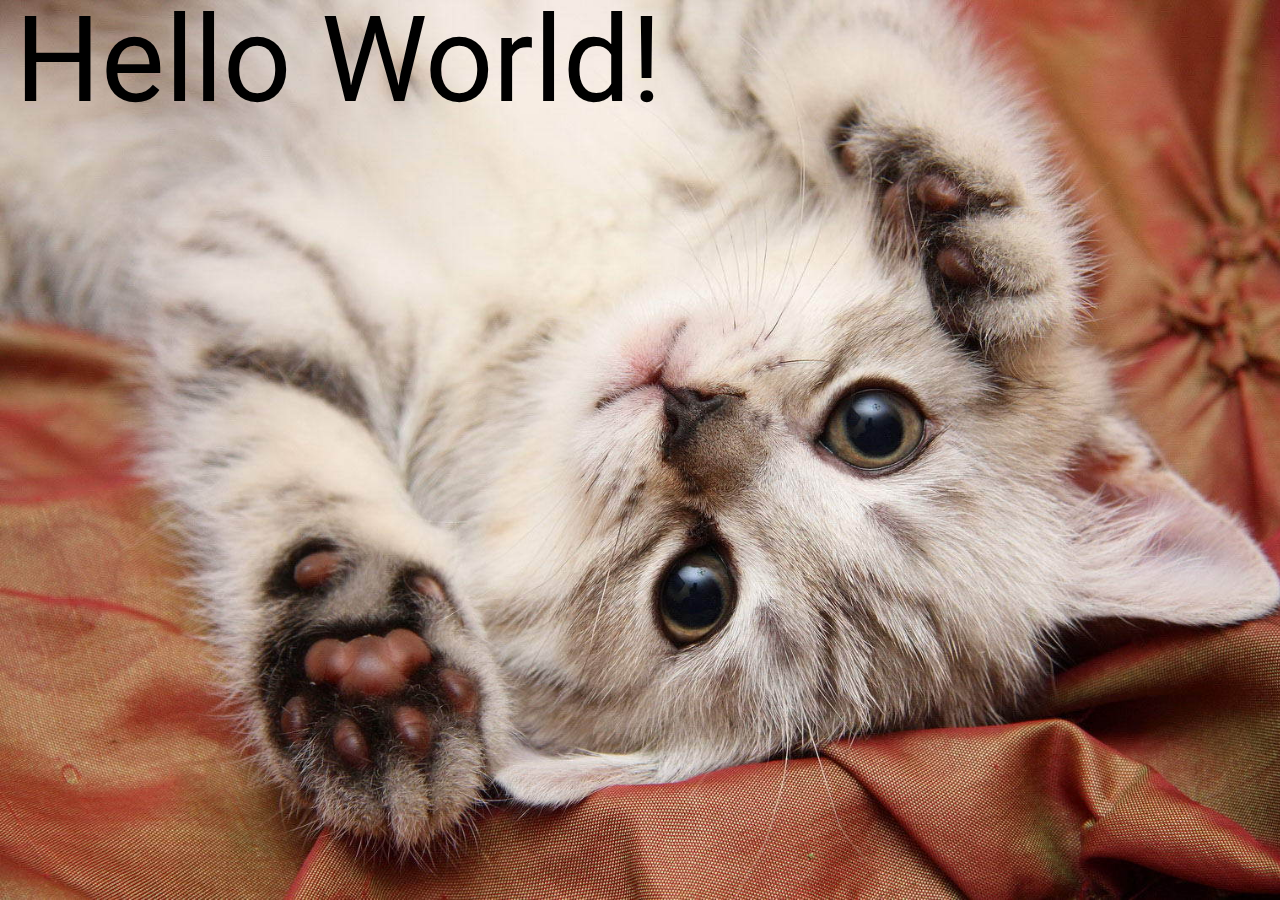
==== src/index.html @ 0e37ad19 "deleted:    img/icon.ico 	renamed:    css/reset.css -> src/css/reset.css 	renamed:    css/style.min." ====
<!-- Объявления типа документа HTML5 -->
<!DOCTYPE html>
<!-- Установка русского языка -->
<html lang="ru">


<head>
	<!-- Определяет кодировку символов в UTF-8 -->
	<meta charset="UTF-8">

	<!-- Адаптивный веб-дизайна -->
	<meta name="viewport" content="width=device-width, initial-scale=1.0">

	<!-- НЕ адаптивного веб-дизайна -->
	<!--* <meta name="viewport" content="width=device-width, initial-scale=1.0, maximum-scale=1.0, user-scalable=no">> -->

	<!-- Заголовок документа на вкладке браузера -->
	<title>Pattern</title>

	<!-- Иконки документа - Favicon https://favicon.io https://realfavicongenerator.net -->
	<link rel="apple-touch-icon" sizes="180x180" href="./icons/apple-touch-icon.png">
	<link rel="icon" type="image/png" sizes="32x32" href="./icons/favicon-32x32.png">
	<link rel="icon" type="image/png" sizes="16x16" href="./icons/favicon-16x16.png">
	<link rel="manifest" href="./icons/site.webmanifest">
	<link rel="mask-icon" href="./icons/safari-pinned-tab.svg" color="#5bbad5">
	<meta name="msapplication-TileColor" content="#2b5797">
	<meta name="theme-color" content="#ffffff">

	<!-- SEO -->
	<!-- Описание страницы -->
	<meta name="description" content="Test web page">
	<!-- Ключевые слова  -->
	<meta name="keywords" content="html, css, sass, scss, webdev">
	<!-- Имя автора -->
	<meta name="author" content="igroman4ik">

	<!-- Использовать последнюю версию IE -->
	<meta http-equiv="X-UA-Compatible" content="IE=edge">

	<!-- Google fonts -->
	<link rel="preconnect" href="https://fonts.googleapis.com">
	<link rel="preconnect" href="https://fonts.gstatic.com" crossorigin>
	<link href="https://fonts.googleapis.com/css2?family=Roboto:wght@100;300;400;500;700;900&display=swap"
		rel="stylesheet">

	<!-- Local styles fonts -->
	<link rel="stylesheet" href="#">

	<!-- For external styles -->
	<link rel="stylesheet" href="./css/reset.css">
	<link rel="stylesheet" href="./css/style.min.css">



</head>


<body>

	<!--  Header  -->
	<header class="header">
		<div class="container">
			<h1>Hello World!</h1>
		</div>
	</header>

	<!--  Main  -->
	<main class="main">
		<section class="#">
			<div class="container">

			</div>
		</section>
	</main>

	<!--  Footer  -->
	<footer class="footer">
		<div class="container">

		</div>
	</footer>


	<!-- External scripts files -->
	<script src="./js/main.js"></script>

</body>


</html>


<!--  The coolest animations:

		https://michalsnik.github.io/aos/
		https://cdnjs.com/libraries/aos
		
	<link rel="stylesheet" href="https://cdnjs.cloudflare.com/ajax/libs/aos/2.3.4/aos.css"
		integrity="sha512-1cK78a1o+ht2JcaW6g8OXYwqpev9+6GqOkz9xmBN9iUUhIndKtxwILGWYOSibOKjLsEdjyjZvYDq/cZwNeak0w=="
		crossorigin="anonymous" referrerpolicy="no-referrer" />


	<script src="https://cdnjs.cloudflare.com/ajax/libs/aos/2.3.4/aos.js"
		integrity="sha512-A7AYk1fGKX6S2SsHywmPkrnzTZHrgiVT7GcQkLGDe2ev0aWb8zejytzS8wjo7PGEXKqJOrjQ4oORtnimIRZBtw=="
		crossorigin="anonymous" referrerpolicy="no-referrer"></script>
	<script>
		AOS.init({
			once: true
		});
	</script>  -->
---- src/css/style.min.css ----
.main{background-color:#000}.btn-reset{border:none;background:rgba(0,0,0,0)}.hide{display:none}.flex{display:flex}body{font-family:"Roboto",sans-serif;font-size:60px;color:#000;background-image:url(../img/bg.jpeg);background-repeat:no-repeat;background-size:cover}.container{max-width:1440px;margin:0 auto;padding:0 15px}/*# sourceMappingURL=style.min.css.map */
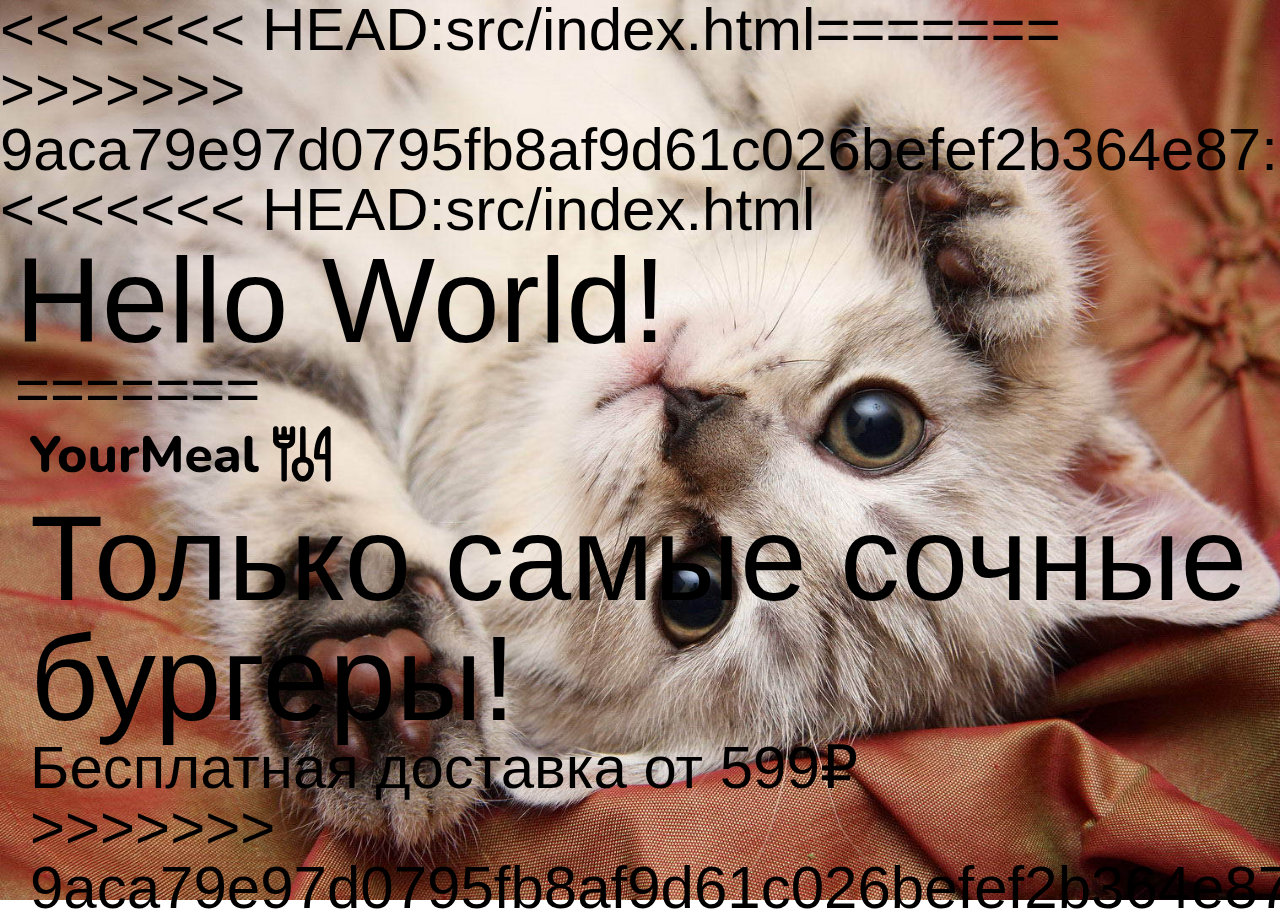
==== commit 4a209086: "Merge branch 'main' of https://github.com/Igroman4ik228/Pattern" ====
--- a/src/index.html
+++ b/src/index.html
@@ -37,18 +37,25 @@
 	<!-- Использовать последнюю версию IE -->
 	<meta http-equiv="X-UA-Compatible" content="IE=edge">
 
-	<!-- Google fonts -->
-	<link rel="preconnect" href="https://fonts.googleapis.com">
-	<link rel="preconnect" href="https://fonts.gstatic.com" crossorigin>
-	<link href="https://fonts.googleapis.com/css2?family=Roboto:wght@100;300;400;500;700;900&display=swap"
-		rel="stylesheet">
+	<<<<<<< HEAD:src/index.html=======<!-- For external styles -->
+		<link rel="stylesheet" href="./css/reset.css">
+		<link rel="stylesheet" href="./css/style.min.css">
 
-	<!-- Local styles fonts -->
-	<link rel="stylesheet" href="#">
+		<!-- Local styles fonts -->
+		<link rel="stylesheet" href="#">
 
-	<!-- For external styles -->
-	<link rel="stylesheet" href="./css/reset.css">
-	<link rel="stylesheet" href="./css/style.min.css">
+		>>>>>>> 9aca79e97d0795fb8af9d61c026befef2b364e87:index.html
+		<!-- Google fonts -->
+		<link rel="preconnect" href="https://fonts.googleapis.com">
+		<link rel="preconnect" href="https://fonts.gstatic.com" crossorigin>
+		<link href="https://fonts.googleapis.com/css2?family=Nunito:wght@400;600;800&display=swap" rel="stylesheet">
+
+		<!-- Local styles fonts -->
+		<link rel="stylesheet" href="#">
+
+		<!-- For external styles -->
+		<link rel="stylesheet" href="./css/reset.css">
+		<link rel="stylesheet" href="./css/style.min.css">
 
 
 
@@ -59,9 +66,48 @@
 
 	<!--  Header  -->
 	<header class="header">
-		<div class="container">
+		<<<<<<< HEAD:src/index.html <div class="container">
 			<h1>Hello World!</h1>
-		</div>
+			=======
+			<div class="container header__container">
+				<svg class="header__Logo" width="305" height="68" viewBox="0 0 305 68" fill="currentColor" role="img"
+					aria-label="Логотип" xmlns="http://www.w3.org/2000/svg">
+					<path
+						d="M15.2013 52.1585C13.8925 52.1585 12.8938 51.8059 12.2049 51.1007C11.5161 50.3955 11.1717 49.3881 11.1717 48.0785V33.4711L12.8249 37.9541L0.632849 21.08C0.150678 20.3748 -0.0559663 19.6192 0.0129153 18.8133C0.0817968 17.9738 0.426205 17.2518 1.04614 16.6474C1.66607 16.0429 2.54431 15.7407 3.68086 15.7407C4.50744 15.7407 5.24791 15.9422 5.90229 16.3452C6.5911 16.7481 7.24548 17.3862 7.86541 18.2592L16.1312 29.8948H14.478L22.7438 18.2592C23.3982 17.3526 24.0354 16.7146 24.6553 16.3452C25.3097 15.9422 26.0674 15.7407 26.9284 15.7407C28.0305 15.7407 28.8915 16.0262 29.5114 16.597C30.1314 17.1343 30.4586 17.8227 30.493 18.6622C30.5274 19.4681 30.2347 20.3076 29.6148 21.1807L17.5777 37.9541L19.1792 33.4711V48.0785C19.1792 50.7985 17.8532 52.1585 15.2013 52.1585Z" />
+					<path
+						d="M42.2665 52.2592C39.5457 52.2592 37.1693 51.7388 35.1373 50.6978C33.1397 49.6568 31.5899 48.1625 30.4877 46.2148C29.3856 44.2671 28.8346 41.9669 28.8346 39.3141C28.8346 37.3328 29.1446 35.5531 29.7645 33.9748C30.3844 32.3965 31.2799 31.0533 32.4509 29.9452C33.6563 28.8034 35.0856 27.9471 36.7388 27.3763C38.3919 26.7718 40.2345 26.4696 42.2665 26.4696C44.9873 26.4696 47.3465 26.9901 49.3441 28.0311C51.3761 29.0721 52.9431 30.5496 54.0452 32.4637C55.1818 34.3778 55.7501 36.6612 55.7501 39.3141C55.7501 41.3289 55.4229 43.1254 54.7685 44.7037C54.1486 46.282 53.2531 47.642 52.0821 48.7837C50.9111 49.9254 49.4818 50.7985 47.7942 51.403C46.1411 51.9738 44.2985 52.2592 42.2665 52.2592ZM42.2665 46.5674C43.403 46.5674 44.3846 46.2987 45.2112 45.7615C46.0378 45.2242 46.6921 44.435 47.1743 43.3941C47.6565 42.3195 47.8976 40.9595 47.8976 39.3141C47.8976 36.8627 47.3809 35.0662 46.3477 33.9244C45.3145 32.7491 43.9541 32.1615 42.2665 32.1615C41.1644 32.1615 40.1828 32.4133 39.3218 32.917C38.4952 33.4207 37.8409 34.2099 37.3587 35.2844C36.911 36.3254 36.6871 37.6686 36.6871 39.3141C36.6871 41.7654 37.2037 43.5955 38.2369 44.8044C39.2701 45.9797 40.6133 46.5674 42.2665 46.5674Z" />
+					<path
+						d="M69.8467 52.2592C67.7114 52.2592 65.9377 51.8731 64.5256 51.1007C63.1135 50.3284 62.0631 49.1699 61.3743 47.6252C60.7199 46.0469 60.3927 44.0992 60.3927 41.7822V30.3985C60.3927 29.1225 60.7199 28.1654 61.3743 27.5274C62.0631 26.8894 63.0274 26.5704 64.2673 26.5704C65.5072 26.5704 66.4715 26.8894 67.1603 27.5274C67.8491 28.1654 68.1935 29.1225 68.1935 30.3985V41.9837C68.1935 43.4612 68.5035 44.5694 69.1234 45.3081C69.7434 46.0133 70.7249 46.3659 72.0681 46.3659C73.5491 46.3659 74.7545 45.8622 75.6844 44.8548C76.6487 43.8138 77.1309 42.4538 77.1309 40.7748V30.3985C77.1309 29.1225 77.4581 28.1654 78.1125 27.5274C78.8013 26.8894 79.7656 26.5704 81.0055 26.5704C82.2798 26.5704 83.2441 26.8894 83.8985 27.5274C84.5873 28.1654 84.9317 29.1225 84.9317 30.3985V48.28C84.9317 50.8657 83.6747 52.1585 81.1605 52.1585C79.9206 52.1585 78.9735 51.8227 78.3191 51.1511C77.6647 50.4795 77.3376 49.5225 77.3376 48.28V44.9052L78.1125 46.8696C77.3548 48.5822 76.2699 49.9086 74.8578 50.8489C73.4457 51.7891 71.7754 52.2592 69.8467 52.2592Z" />
+					<path
+						d="M94.9976 52.1585C93.6889 52.1585 92.6901 51.8227 92.0013 51.1511C91.3124 50.4795 90.968 49.5225 90.968 48.28V30.3985C90.968 29.156 91.2952 28.2158 91.9496 27.5778C92.6384 26.9062 93.5855 26.5704 94.791 26.5704C96.0308 26.5704 96.9779 26.9062 97.6323 27.5778C98.2867 28.2158 98.6139 29.156 98.6139 30.3985V33.0178H98.0973C98.5106 31.0029 99.4232 29.4415 100.835 28.3333C102.247 27.2252 104.073 26.6039 106.311 26.4696C107.172 26.4025 107.827 26.6207 108.275 27.1244C108.757 27.5946 109.015 28.3837 109.049 29.4918C109.118 30.5328 108.894 31.3555 108.378 31.96C107.896 32.5644 107.069 32.9338 105.898 33.0681L104.71 33.1689C102.747 33.3368 101.283 33.8908 100.319 34.8311C99.3888 35.7713 98.9239 37.1313 98.9239 38.9111V48.28C98.9239 49.5225 98.5794 50.4795 97.8906 51.1511C97.2363 51.8227 96.2719 52.1585 94.9976 52.1585Z" />
+					<path
+						d="M116.649 52.1585C115.478 52.1585 114.583 51.8395 113.963 51.2015C113.343 50.5634 113.033 49.6736 113.033 48.5318V19.3674C113.033 18.2257 113.36 17.3358 114.015 16.6978C114.703 16.0597 115.633 15.7407 116.804 15.7407C117.837 15.7407 118.647 15.9422 119.232 16.3452C119.852 16.7146 120.421 17.3694 120.937 18.3096L132.871 39.5659H131.114L143.048 18.3096C143.565 17.3694 144.116 16.7146 144.701 16.3452C145.321 15.9422 146.131 15.7407 147.129 15.7407C148.3 15.7407 149.196 16.0597 149.816 16.6978C150.47 17.3358 150.797 18.2257 150.797 19.3674V48.5318C150.797 49.6736 150.487 50.5634 149.867 51.2015C149.247 51.8395 148.352 52.1585 147.181 52.1585C146.01 52.1585 145.097 51.8395 144.443 51.2015C143.823 50.5634 143.513 49.6736 143.513 48.5318V28.1318H144.65L135.041 44.9052C134.627 45.5432 134.18 46.0301 133.697 46.3659C133.25 46.6681 132.647 46.8192 131.889 46.8192C131.132 46.8192 130.512 46.6513 130.03 46.3155C129.547 45.9797 129.117 45.5096 128.738 44.9052L119.026 28.0815H120.266V48.5318C120.266 49.6736 119.956 50.5634 119.336 51.2015C118.75 51.8395 117.855 52.1585 116.649 52.1585Z" />
+					<path
+						d="M170.686 52.2592C167.689 52.2592 165.106 51.7388 162.936 50.6978C160.801 49.6232 159.148 48.1289 157.977 46.2148C156.84 44.2671 156.272 41.9837 156.272 39.3644C156.272 36.8123 156.823 34.5792 157.925 32.6652C159.027 30.7175 160.56 29.2064 162.523 28.1318C164.521 27.0237 166.777 26.4696 169.291 26.4696C171.116 26.4696 172.769 26.7718 174.25 27.3763C175.731 27.9471 177.006 28.7867 178.073 29.8948C179.141 30.9694 179.95 32.2958 180.501 33.8741C181.052 35.4187 181.328 37.1481 181.328 39.0622C181.328 39.7002 181.121 40.1871 180.708 40.5229C180.295 40.8252 179.692 40.9763 178.9 40.9763H162.678V37.0474H175.697L174.87 37.7526C174.87 36.3758 174.664 35.2341 174.25 34.3274C173.837 33.3871 173.234 32.682 172.442 32.2118C171.684 31.7417 170.737 31.5066 169.601 31.5066C168.326 31.5066 167.242 31.7921 166.346 32.3629C165.451 32.9338 164.762 33.7565 164.28 34.8311C163.797 35.9057 163.556 37.1985 163.556 38.7096V39.1126C163.556 41.6647 164.159 43.5452 165.365 44.7541C166.604 45.9629 168.43 46.5674 170.841 46.5674C171.667 46.5674 172.614 46.4666 173.682 46.2652C174.75 46.0637 175.748 45.7447 176.678 45.3081C177.47 44.9387 178.176 44.8212 178.796 44.9555C179.416 45.0563 179.899 45.3249 180.243 45.7615C180.587 46.198 180.777 46.7017 180.811 47.2726C180.88 47.8434 180.76 48.4143 180.45 48.9852C180.14 49.5225 179.623 49.9758 178.9 50.3452C177.729 50.9832 176.403 51.4533 174.922 51.7555C173.475 52.0913 172.063 52.2592 170.686 52.2592Z" />
+					<path
+						d="M194.441 52.2592C192.581 52.2592 190.911 51.9067 189.43 51.2015C187.949 50.4963 186.795 49.5392 185.968 48.3304C185.142 47.1215 184.729 45.7615 184.729 44.2504C184.729 42.437 185.211 41.0099 186.175 39.9689C187.139 38.8943 188.706 38.1387 190.876 37.7022C193.046 37.2321 195.922 36.997 199.504 36.997H202.242V40.9259H199.555C197.799 40.9259 196.37 41.0266 195.267 41.2281C194.2 41.396 193.425 41.6983 192.943 42.1348C192.495 42.5713 192.271 43.1758 192.271 43.9481C192.271 44.8884 192.598 45.6607 193.253 46.2652C193.941 46.8696 194.923 47.1718 196.197 47.1718C197.196 47.1718 198.074 46.9536 198.832 46.517C199.624 46.0469 200.244 45.4257 200.692 44.6533C201.14 43.8474 201.363 42.9407 201.363 41.9333V36.1407C201.363 34.6632 201.019 33.6222 200.33 33.0178C199.641 32.3797 198.47 32.0607 196.817 32.0607C195.887 32.0607 194.871 32.1783 193.769 32.4133C192.702 32.6148 191.513 32.9674 190.205 33.4711C189.447 33.8069 188.775 33.8908 188.19 33.7229C187.604 33.5215 187.157 33.1857 186.847 32.7155C186.537 32.2118 186.382 31.6746 186.382 31.1037C186.382 30.4992 186.554 29.9284 186.898 29.3911C187.243 28.8202 187.811 28.4005 188.603 28.1318C190.222 27.4938 191.737 27.0573 193.149 26.8222C194.596 26.5871 195.922 26.4696 197.127 26.4696C199.779 26.4696 201.949 26.8558 203.637 27.6281C205.359 28.3669 206.65 29.5254 207.511 31.1037C208.372 32.6484 208.803 34.6464 208.803 37.0978V48.28C208.803 49.5225 208.493 50.4795 207.873 51.1511C207.253 51.8227 206.357 52.1585 205.186 52.1585C204.015 52.1585 203.103 51.8227 202.448 51.1511C201.828 50.4795 201.518 49.5225 201.518 48.28V46.4163L201.88 46.7185C201.673 47.8602 201.226 48.8508 200.537 49.6904C199.883 50.4963 199.039 51.1343 198.005 51.6044C196.972 52.041 195.784 52.2592 194.441 52.2592Z" />
+					<path
+						d="M223.766 52.2592C220.701 52.2592 218.41 51.4365 216.895 49.7911C215.38 48.1121 214.622 45.6271 214.622 42.3363V19.6192C214.622 18.3432 214.949 17.3862 215.603 16.7481C216.292 16.0765 217.274 15.7407 218.548 15.7407C219.788 15.7407 220.735 16.0765 221.389 16.7481C222.078 17.3862 222.423 18.3432 222.423 19.6192V42.0341C222.423 43.4108 222.715 44.435 223.301 45.1066C223.921 45.7447 224.73 46.0637 225.729 46.0637C226.005 46.0637 226.263 46.0469 226.504 46.0133C226.745 45.9797 227.003 45.9629 227.279 45.9629C227.83 45.8958 228.209 46.0637 228.415 46.4667C228.656 46.836 228.777 47.5916 228.777 48.7333C228.777 49.7407 228.57 50.5131 228.157 51.0504C227.744 51.5541 227.107 51.8899 226.246 52.0578C225.901 52.0913 225.505 52.1249 225.057 52.1585C224.61 52.2257 224.179 52.2592 223.766 52.2592Z" />
+					<path d="M290.121 15.326L295.697 15.1498V34.8809H288.971L290.121 15.326Z" fill="transparent" />
+					<ellipse cx="272.952" cy="49.3269" rx="6.63755" ry="8.4562" fill="transparent" />
+					<path
+						d="M260.774 21.7562C260.774 26.4264 257.537 25.6319 253.871 25.6319C250.205 25.6319 247.765 24.3987 247.765 22.7251C247.765 18.0549 250.471 17.44 254.137 17.44C257.803 17.44 260.774 17.0859 260.774 21.7562Z"
+						fill="transparent" />
+					<path
+						d="M244.467 6.58261C244.14 6.7647 243.709 7.15489 243.487 7.45403L243.095 8.01331V14.9847V21.9691L243.434 22.8406C244.663 25.9751 247.303 28.0561 250.478 28.3813L251.327 28.4723L251.393 44.21L251.458 59.9477L251.746 60.416C251.915 60.6761 252.294 61.0533 252.595 61.2614C253.078 61.5995 253.248 61.6385 254.137 61.6385C255.012 61.6385 255.195 61.5995 255.653 61.2874C255.927 61.0923 256.306 60.7151 256.489 60.442L256.816 59.9607L256.881 44.223L256.946 28.4723L257.796 28.3813C261.05 28.0561 263.898 25.728 264.892 22.6195C265.179 21.722 265.179 21.5789 265.179 14.8677V8.02631L264.826 7.51907C264.251 6.71267 263.65 6.3745 262.644 6.32248C261.572 6.27045 260.801 6.62163 260.213 7.45403L259.821 8.01331L259.756 11.2779L259.691 14.5555H258.319H256.946L256.881 11.2909C256.816 8.07834 256.816 8.02631 256.489 7.55808C255.94 6.73868 255.274 6.3745 254.281 6.32248C253.209 6.27045 252.438 6.62163 251.85 7.45403L251.458 8.01331L251.393 11.2779L251.327 14.5555H249.955H248.583L248.518 11.2909L248.452 8.02631L248.1 7.51907C247.525 6.71267 246.924 6.3745 245.917 6.32248C245.199 6.28346 244.95 6.33549 244.467 6.58261ZM259.625 20.4734C259.625 21.2668 258.985 22.1382 258.057 22.6325C257.639 22.8536 257.273 22.8796 254.137 22.8796C250.844 22.8796 250.648 22.8666 250.151 22.5934C249.263 22.1252 248.648 21.2538 248.648 20.4734V20.0832H254.137H259.625V20.4734Z" />
+					<path
+						d="M271.556 6.58261C271.23 6.7647 270.798 7.15489 270.576 7.45403L270.184 8.01331L270.119 22.5154L270.054 37.0175L268.956 37.3427C266.212 38.123 264.16 39.7618 263.01 42.064C262.004 44.106 261.834 44.9514 261.834 47.9168C261.834 50.0889 261.873 50.6092 262.108 51.5586C263.389 56.5921 266.225 60.0258 270.184 61.3394C270.955 61.5865 271.373 61.6385 272.863 61.6385C274.353 61.6385 274.771 61.5865 275.542 61.3394C279.501 60.0258 282.337 56.5921 283.618 51.5586C283.853 50.6092 283.892 50.0889 283.892 47.9168C283.892 45.7318 283.853 45.2375 283.605 44.3401C282.625 40.7373 280.286 38.3442 276.77 37.3427L275.673 37.0175L275.607 22.5284L275.542 8.02631L275.189 7.51907C274.614 6.71267 274.013 6.37451 273.007 6.32248C272.288 6.28346 272.04 6.33549 271.556 6.58261ZM275.437 42.7143C276.901 43.2085 277.855 44.3401 278.221 45.9789C278.469 47.1104 278.325 49.9458 277.959 51.1034C277.28 53.2364 275.986 55.0313 274.588 55.7337C273.712 56.1759 272.027 56.1889 271.164 55.7467C269.675 54.9793 268.472 53.3145 267.741 51.0384C267.479 50.1799 267.44 49.8028 267.44 47.9168C267.44 45.8228 267.453 45.7578 267.819 44.9514C268.472 43.5467 269.805 42.6363 271.556 42.4021C271.556 42.4021 274.627 42.4542 275.437 42.7143Z" />
+					<path
+						d="M296.751 6.53058C295.079 7.40201 292.491 9.76917 290.897 11.8632C286.925 17.1308 284.612 24.5704 284.076 33.87C283.88 37.2776 283.971 37.7849 284.873 38.6823C285.749 39.5537 285.984 39.5928 290.949 39.5928H295.21V49.6467V59.7136L295.51 60.2599C295.667 60.572 296.059 61.0012 296.373 61.2354C296.882 61.5995 297.013 61.6385 297.941 61.6385C298.829 61.6385 299.012 61.5995 299.47 61.2874C299.744 61.0923 300.123 60.7151 300.306 60.442L300.633 59.9607V34V8.02631L300.28 7.51907C299.705 6.69967 299.104 6.3745 298.097 6.32248C297.444 6.29647 297.117 6.33549 296.751 6.53058ZM295.21 24.7655V34H292.439H289.682L289.773 32.6604C290.009 29.0836 290.884 24.7655 292.021 21.5789C292.779 19.4719 294.817 15.531 295.144 15.531C295.183 15.531 295.21 19.68 295.21 24.7655Z" />
+				</svg>
+
+				<div class="header__top">
+					<h1 class="header__title">Только самые <span>сочные бургеры!</span></h1>
+					<p class="header__text">Бесплатная доставка от 599₽</p>
+				</div>
+
+				>>>>>>> 9aca79e97d0795fb8af9d61c026befef2b364e87:index.html
+			</div>
 	</header>
 
 	<!--  Main  -->
@@ -87,24 +133,4 @@
 </body>
 
 
-</html>
-
-
-<!--  The coolest animations:
-
-		https://michalsnik.github.io/aos/
-		https://cdnjs.com/libraries/aos
-		
-	<link rel="stylesheet" href="https://cdnjs.cloudflare.com/ajax/libs/aos/2.3.4/aos.css"
-		integrity="sha512-1cK78a1o+ht2JcaW6g8OXYwqpev9+6GqOkz9xmBN9iUUhIndKtxwILGWYOSibOKjLsEdjyjZvYDq/cZwNeak0w=="
-		crossorigin="anonymous" referrerpolicy="no-referrer" />
-
-
-	<script src="https://cdnjs.cloudflare.com/ajax/libs/aos/2.3.4/aos.js"
-		integrity="sha512-A7AYk1fGKX6S2SsHywmPkrnzTZHrgiVT7GcQkLGDe2ev0aWb8zejytzS8wjo7PGEXKqJOrjQ4oORtnimIRZBtw=="
-		crossorigin="anonymous" referrerpolicy="no-referrer"></script>
-	<script>
-		AOS.init({
-			once: true
-		});
-	</script>  -->+</html>